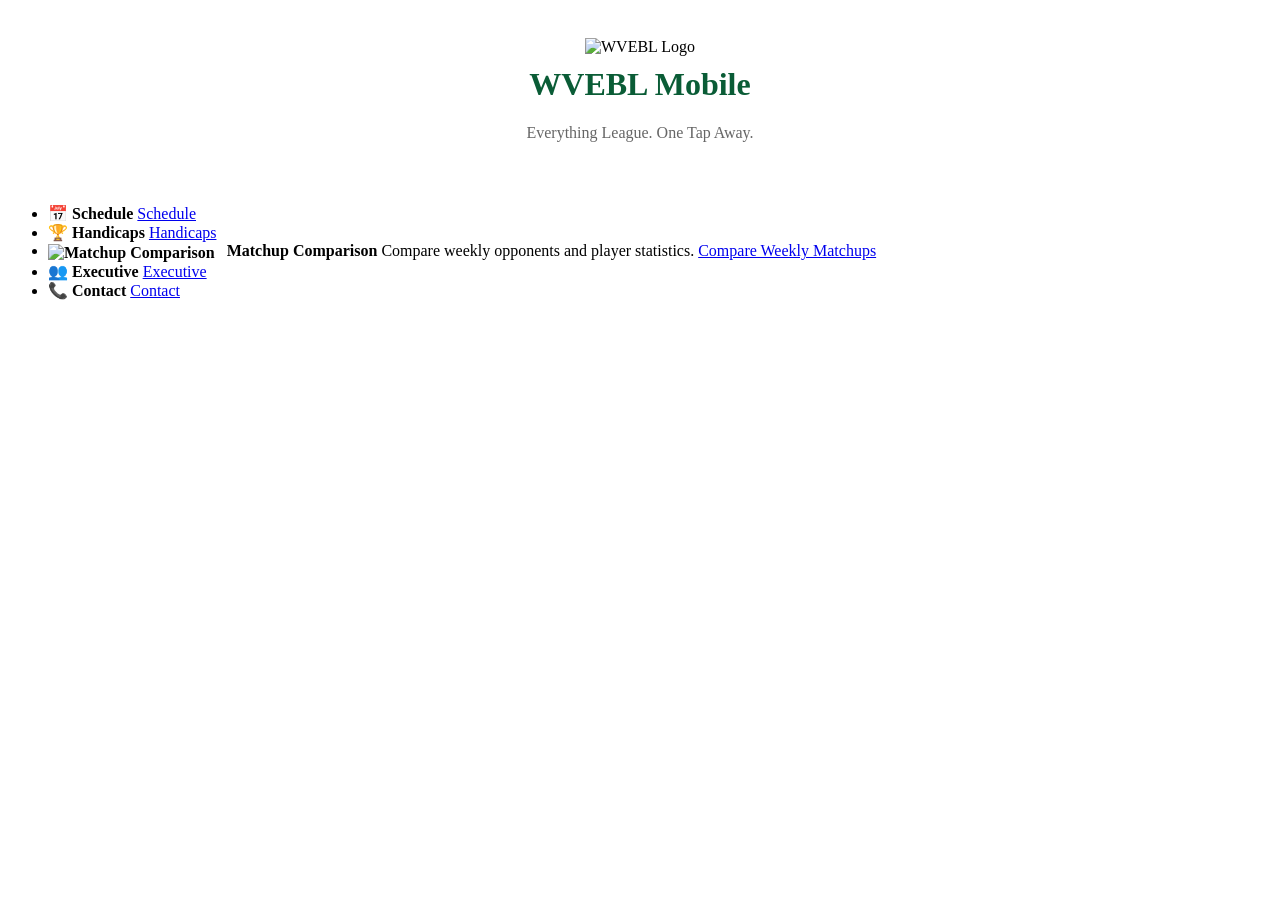
==== index.html @ 0a52151c "Add files via upload" ====
<!doctype html>
<html lang="en">

<head>

<meta charset="utf-8">
<meta name="viewport" content="width=device-width, initial-scale=1">

<title>WVEBL Mobile</title>

<link rel="stylesheet" href="css/style.css">

<link rel="manifest" href="manifest.json">

<link rel="apple-touch-icon"
      href="icons/logo.png">

<meta name="theme-color"
      content="#0a5c36">

</head>

<body>

<div style="text-align:center;padding:30px 10px;">

    <img src="icons/logo.png"
         alt="WVEBL Logo"
         style="width:140px;height:auto;">

    <h1 style="color:#0a5c36;margin-top:10px;">
        WVEBL Mobile
    </h1>

    <p style="color:#666;">
        Everything League. One Tap Away.
    </p>

</div>

<ul class="cards">

<li class="card">
<strong>📅 Schedule</strong>
<a href="schedule.html">Schedule</a>
</li>

<li class="card">
<strong>🏆 Handicaps</strong>
<a href="handicaps.html">Handicaps</a>
</li>

<li class="card">

    <strong>

        <img src="icons/matchup-balls.png"
             alt="Matchup Comparison"
             width="35"
             style="
             vertical-align:middle;
             margin-right:8px;">

        Matchup Comparison

    </strong>

    <span>
        Compare weekly opponents and player statistics.
    </span>

    <a href="matchups.html">
        Compare Weekly Matchups
    </a>

</li>

<li class="card">
<strong>👥 Executive</strong>
<a href="executive.html">Executive</a>
</li>

<li class="card">
<strong>📞 Contact</strong>
<a href="contact.html">Contact</a>
</li>

</ul>

</body>
</html>
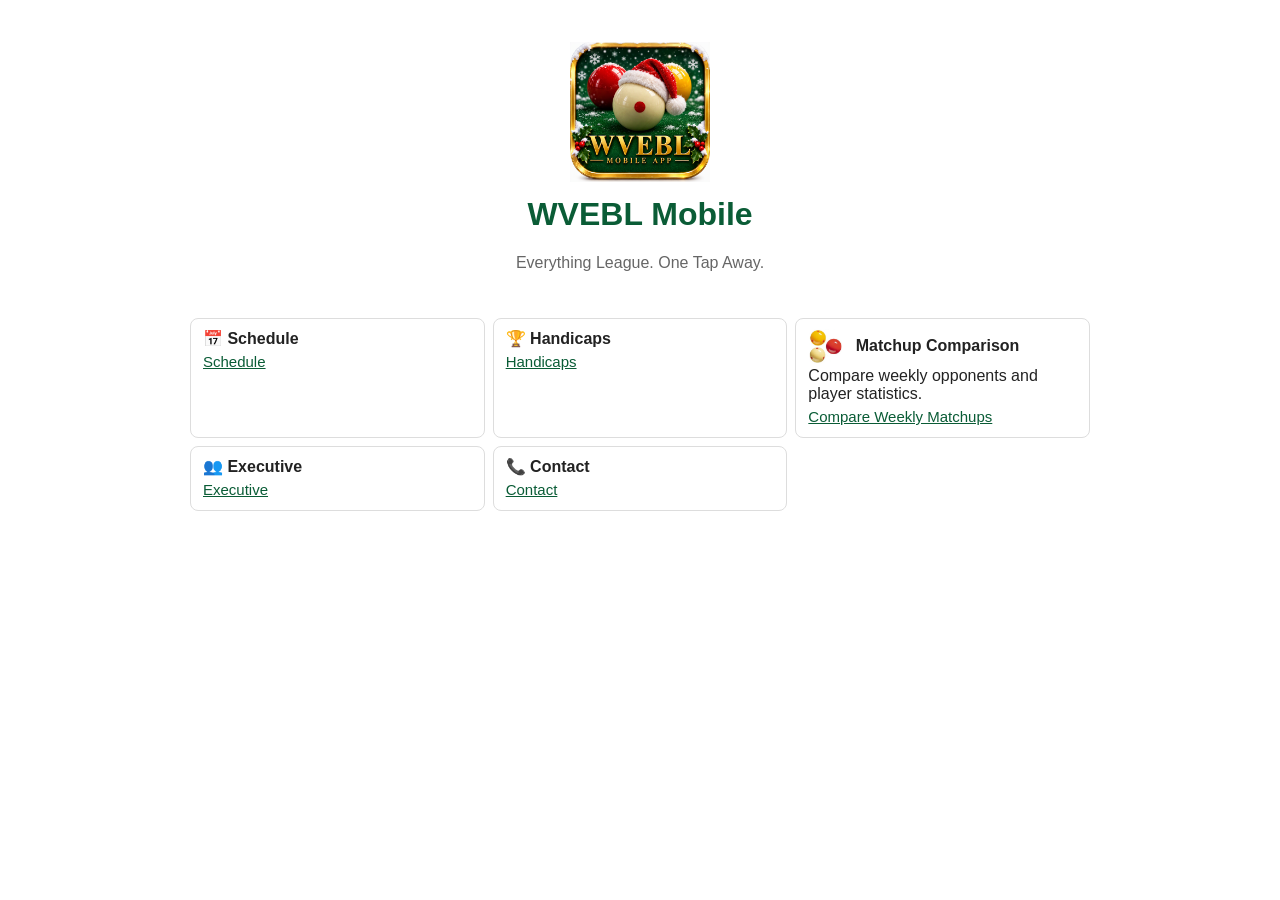
==== commit ad342cc9: "Add files via upload" ====
--- a/index.html
+++ b/index.html
@@ -13,7 +13,7 @@
 <link rel="manifest" href="manifest.json">
 
 <link rel="apple-touch-icon"
-      href="icons/logo.png">
+      href="icons/christmas-512.png">
 
 <meta name="theme-color"
       content="#0a5c36">
@@ -24,7 +24,7 @@
 
 <div style="text-align:center;padding:30px 10px;">
 
-    <img src="icons/logo.png"
+    <img src="icons/christmas-512.png"
          alt="WVEBL Logo"
          style="width:140px;height:auto;">
 
--- a/css/style.css
+++ b/css/style.css
@@ -0,0 +1,42 @@
+body{font-family:Arial,sans-serif;margin:0 auto;padding:12px;max-width:900px;color:#222}
+a{color:#0a5c36}
+.filters{display:flex;gap:8px;flex-wrap:wrap;margin-bottom:8px}
+.filters input,.filters select{font-size:16px;padding:8px;border:1px solid #bbb;border-radius:6px;flex:1 1 160px}
+#status{color:#666;font-size:14px}
+.table-wrap{overflow-x:auto}
+table{border-collapse:collapse;width:100%;font-size:15px}
+th,td{padding:8px 6px;border-bottom:1px solid #ddd;text-align:left;white-space:nowrap}
+th{background:#0a5c36;color:#fff;cursor:pointer;user-select:none;position:sticky;top:0}
+tbody tr:nth-child(even){background:#f4f8f5}
+.num{text-align:right}
+.toggle{display:flex;align-items:center;gap:6px;font-size:15px}
+#schedule h2{font-size:17px;margin:18px 0 6px}
+#schedule th{cursor:default;position:static}
+td.home{font-weight:bold}
+td.mine{color:#0a5c36;font-weight:bold}
+.links{display:flex;gap:16px;flex-wrap:wrap;margin-top:20px}
+.sub{color:#666;margin-top:-8px}
+h2{font-size:17px;margin:22px 0 8px;color:#0a5c36}
+.cards{list-style:none;padding:0;margin:0;display:grid;gap:8px;grid-template-columns:repeat(auto-fill,minmax(240px,1fr))}
+.card{border:1px solid #ddd;border-radius:8px;padding:10px 12px;display:flex;flex-direction:column;gap:3px;background:#fff}
+.card .role{font-size:13px;color:#666}
+.card a{font-size:15px;padding:2px 0;word-break:break-all}
+#clearFilters{
+    padding:8px 12px;
+    border:1px solid #bbb;
+    border-radius:6px;
+    background:#0a5c36;
+    color:white;
+    cursor:pointer;
+}
+
+#clearFilters:hover{
+    opacity:.9;
+}
+#summary{
+    margin:15px 0;
+}
+
+#comparison{
+    min-width:700px;
+}
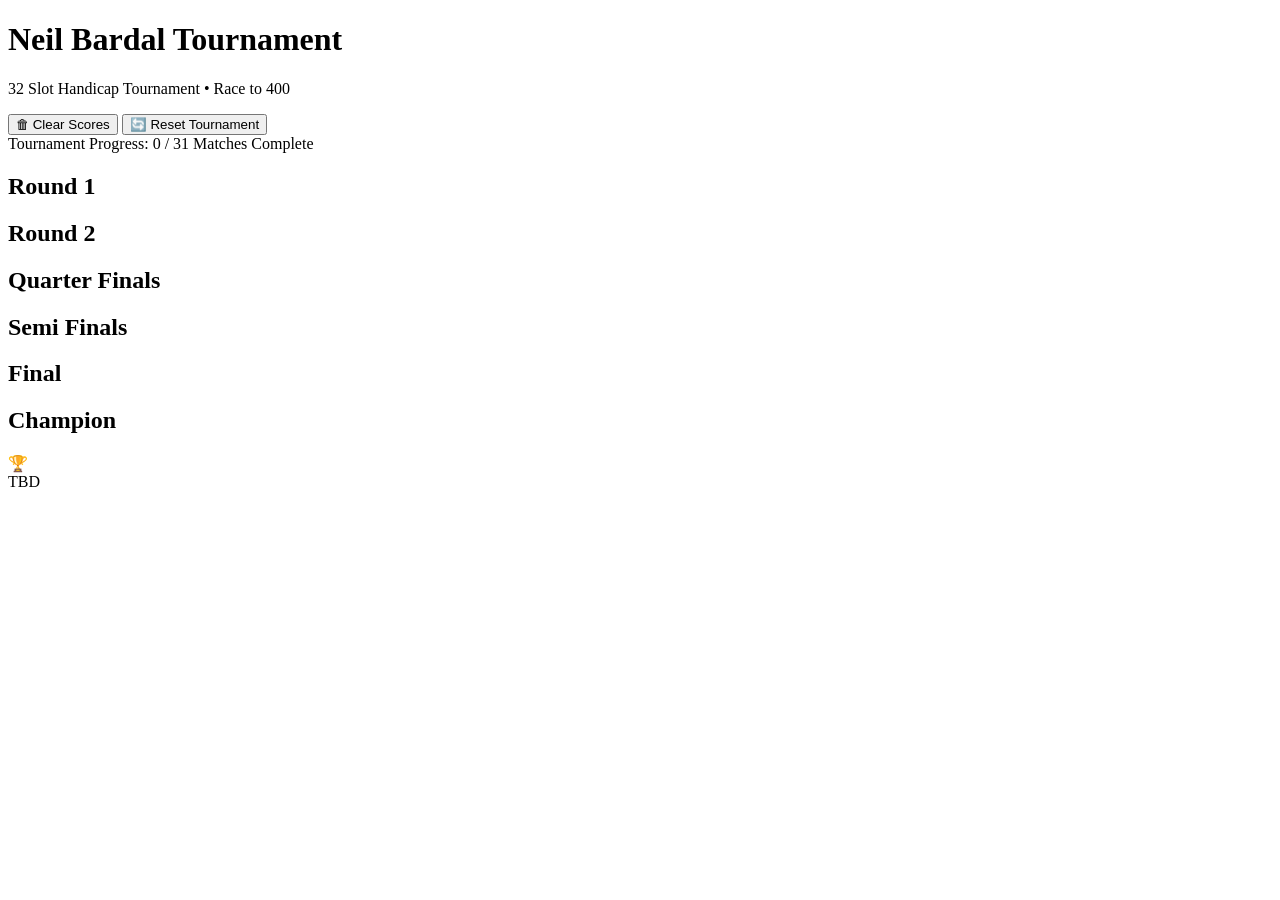
==== commit 19a0076b: "Add files via upload" ====
--- a/index.html
+++ b/index.html
@@ -1,91 +1,94 @@
-<!doctype html>
+<!DOCTYPE html>
 <html lang="en">
+<head>
+<meta charset="UTF-8">
+<meta name="viewport" content="width=device-width, initial-scale=1.0">
 
-<head>
+<title>Neil Bardal Tournament</title>
 
-<meta charset="utf-8">
-<meta name="viewport" content="width=device-width, initial-scale=1">
-
-<title>WVEBL Mobile</title>
-
-<link rel="stylesheet" href="css/style.css">
-
-<link rel="manifest" href="manifest.json">
-
-<link rel="apple-touch-icon"
-      href="icons/christmas-512.png">
-
-<meta name="theme-color"
-      content="#0a5c36">
-
+<link rel="stylesheet" href="bracket.css">
 </head>
 
 <body>
 
-<div style="text-align:center;padding:30px 10px;">
+<div class="container">
 
-    <img src="icons/christmas-512.png"
-         alt="WVEBL Logo"
-         style="width:140px;height:auto;">
+<h1>Neil Bardal Tournament</h1>
 
-    <h1 style="color:#0a5c36;margin-top:10px;">
-        WVEBL Mobile
-    </h1>
+<p class="subtitle">
+32 Slot Handicap Tournament • Race to 400
+</p>
 
-    <p style="color:#666;">
-        Everything League. One Tap Away.
-    </p>
+<div class="button-bar">
+<button onclick="clearScores()">🗑 Clear Scores</button>
+<button onclick="resetTournament()">🔄 Reset Tournament</button>
+</div>
+
+<div id="progressContainer">
+<div id="progressText">
+Tournament Progress: 0 / 31 Matches Complete
+</div>
+
+<div class="progressOuter">
+<div id="progressFill"></div>
+</div>
+</div>
+
+<div class="bracket-wrapper">
+
+<div class="bracket">
+
+<div class="round">
+<h2>Round 1</h2>
+<div id="round1"></div>
+</div>
+
+<div class="round">
+<h2>Round 2</h2>
+<div id="round2"></div>
+</div>
+
+<div class="round">
+<h2>Quarter Finals</h2>
+<div id="quarters"></div>
+</div>
+
+<div class="round">
+<h2>Semi Finals</h2>
+<div id="semis"></div>
+</div>
+
+<div class="round" id="finals">
+
+<h2>Final</h2>
+
+<div id="final"></div>
+
+<div class="champion-section">
+
+<h2>Champion</h2>
+
+<div class="champion-card">
+🏆
+<div id="championName">TBD</div>
+</div>
 
 </div>
 
-<ul class="cards">
+</div>
 
-<li class="card">
-<strong>📅 Schedule</strong>
-<a href="schedule.html">Schedule</a>
-</li>
+</div>
 
-<li class="card">
-<strong>🏆 Handicaps</strong>
-<a href="handicaps.html">Handicaps</a>
-</li>
+</div>
 
-<li class="card">
+</div>
 
-    <strong>
+</div>
 
-        <img src="icons/matchup-balls.png"
-             alt="Matchup Comparison"
-             width="35"
-             style="
-             vertical-align:middle;
-             margin-right:8px;">
+</div>
 
-        Matchup Comparison
-
-    </strong>
-
-    <span>
-        Compare weekly opponents and player statistics.
-    </span>
-
-    <a href="matchups.html">
-        Compare Weekly Matchups
-    </a>
-
-</li>
-
-<li class="card">
-<strong>👥 Executive</strong>
-<a href="executive.html">Executive</a>
-</li>
-
-<li class="card">
-<strong>📞 Contact</strong>
-<a href="contact.html">Contact</a>
-</li>
-
-</ul>
+<script src="players.js"></script>
+<script src="bracket.js"></script>
 
 </body>
 </html>
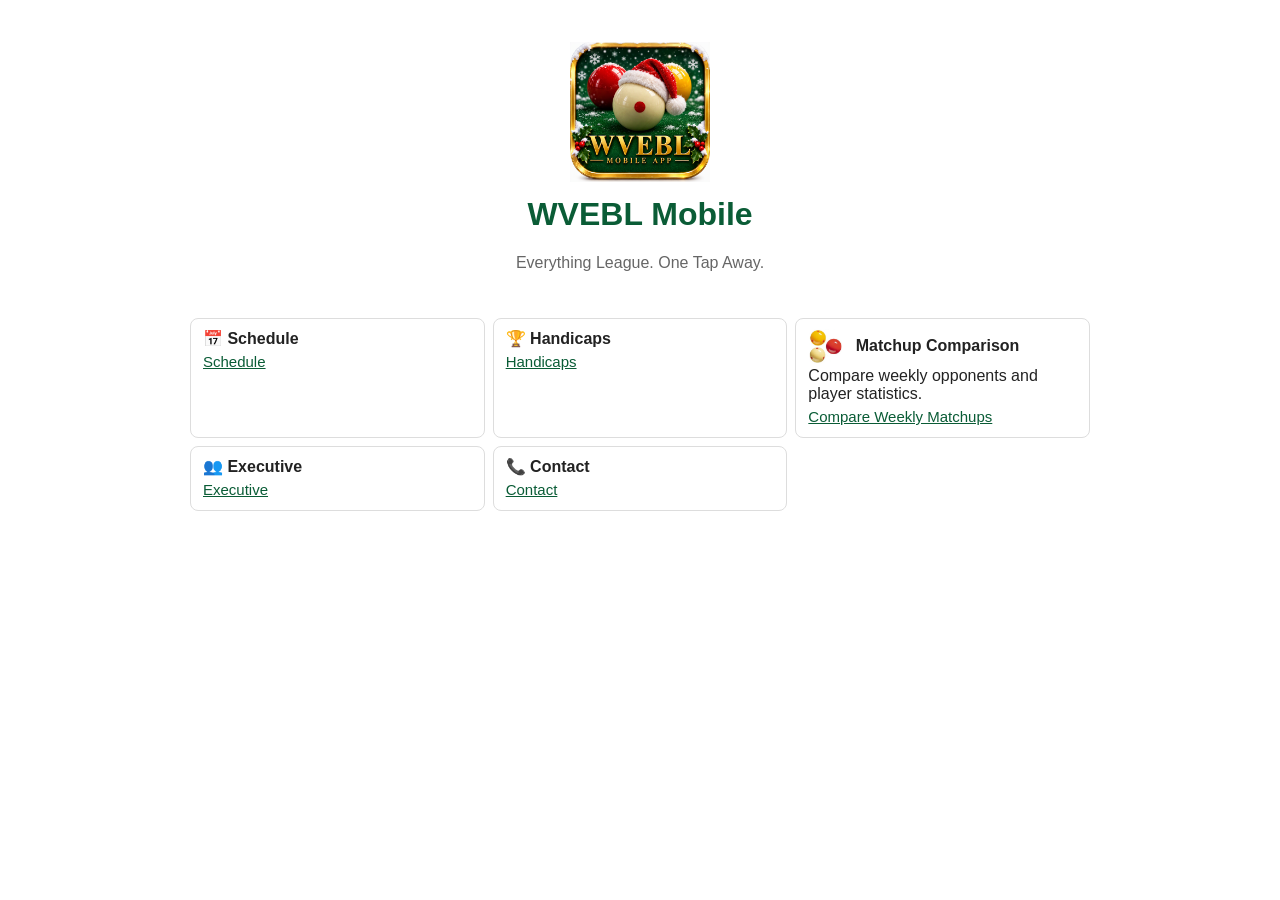
==== commit e94a8266: "Add files via upload" ====
--- a/index.html
+++ b/index.html
@@ -1,94 +1,91 @@
-<!DOCTYPE html>
+<!doctype html>
 <html lang="en">
+
 <head>
-<meta charset="UTF-8">
-<meta name="viewport" content="width=device-width, initial-scale=1.0">
 
-<title>Neil Bardal Tournament</title>
+<meta charset="utf-8">
+<meta name="viewport" content="width=device-width, initial-scale=1">
 
-<link rel="stylesheet" href="bracket.css">
+<title>WVEBL Mobile</title>
+
+<link rel="stylesheet" href="css/style.css">
+
+<link rel="manifest" href="manifest.json">
+
+<link rel="apple-touch-icon"
+      href="icons/christmas-512.png">
+
+<meta name="theme-color"
+      content="#0a5c36">
+
 </head>
 
 <body>
 
-<div class="container">
+<div style="text-align:center;padding:30px 10px;">
 
-<h1>Neil Bardal Tournament</h1>
+    <img src="icons/christmas-512.png"
+         alt="WVEBL Logo"
+         style="width:140px;height:auto;">
 
-<p class="subtitle">
-32 Slot Handicap Tournament • Race to 400
-</p>
+    <h1 style="color:#0a5c36;margin-top:10px;">
+        WVEBL Mobile
+    </h1>
 
-<div class="button-bar">
-<button onclick="clearScores()">🗑 Clear Scores</button>
-<button onclick="resetTournament()">🔄 Reset Tournament</button>
-</div>
-
-<div id="progressContainer">
-<div id="progressText">
-Tournament Progress: 0 / 31 Matches Complete
-</div>
-
-<div class="progressOuter">
-<div id="progressFill"></div>
-</div>
-</div>
-
-<div class="bracket-wrapper">
-
-<div class="bracket">
-
-<div class="round">
-<h2>Round 1</h2>
-<div id="round1"></div>
-</div>
-
-<div class="round">
-<h2>Round 2</h2>
-<div id="round2"></div>
-</div>
-
-<div class="round">
-<h2>Quarter Finals</h2>
-<div id="quarters"></div>
-</div>
-
-<div class="round">
-<h2>Semi Finals</h2>
-<div id="semis"></div>
-</div>
-
-<div class="round" id="finals">
-
-<h2>Final</h2>
-
-<div id="final"></div>
-
-<div class="champion-section">
-
-<h2>Champion</h2>
-
-<div class="champion-card">
-🏆
-<div id="championName">TBD</div>
-</div>
+    <p style="color:#666;">
+        Everything League. One Tap Away.
+    </p>
 
 </div>
 
-</div>
+<ul class="cards">
 
-</div>
+<li class="card">
+<strong>📅 Schedule</strong>
+<a href="schedule.html">Schedule</a>
+</li>
 
-</div>
+<li class="card">
+<strong>🏆 Handicaps</strong>
+<a href="handicaps.html">Handicaps</a>
+</li>
 
-</div>
+<li class="card">
 
-</div>
+    <strong>
 
-</div>
+        <img src="icons/matchup-balls.png"
+             alt="Matchup Comparison"
+             width="35"
+             style="
+             vertical-align:middle;
+             margin-right:8px;">
 
-<script src="players.js"></script>
-<script src="bracket.js"></script>
+        Matchup Comparison
+
+    </strong>
+
+    <span>
+        Compare weekly opponents and player statistics.
+    </span>
+
+    <a href="matchups.html">
+        Compare Weekly Matchups
+    </a>
+
+</li>
+
+<li class="card">
+<strong>👥 Executive</strong>
+<a href="executive.html">Executive</a>
+</li>
+
+<li class="card">
+<strong>📞 Contact</strong>
+<a href="contact.html">Contact</a>
+</li>
+
+</ul>
 
 </body>
 </html>
--- a/css/style.css
+++ b/css/style.css
@@ -0,0 +1,42 @@
+body{font-family:Arial,sans-serif;margin:0 auto;padding:12px;max-width:900px;color:#222}
+a{color:#0a5c36}
+.filters{display:flex;gap:8px;flex-wrap:wrap;margin-bottom:8px}
+.filters input,.filters select{font-size:16px;padding:8px;border:1px solid #bbb;border-radius:6px;flex:1 1 160px}
+#status{color:#666;font-size:14px}
+.table-wrap{overflow-x:auto}
+table{border-collapse:collapse;width:100%;font-size:15px}
+th,td{padding:8px 6px;border-bottom:1px solid #ddd;text-align:left;white-space:nowrap}
+th{background:#0a5c36;color:#fff;cursor:pointer;user-select:none;position:sticky;top:0}
+tbody tr:nth-child(even){background:#f4f8f5}
+.num{text-align:right}
+.toggle{display:flex;align-items:center;gap:6px;font-size:15px}
+#schedule h2{font-size:17px;margin:18px 0 6px}
+#schedule th{cursor:default;position:static}
+td.home{font-weight:bold}
+td.mine{color:#0a5c36;font-weight:bold}
+.links{display:flex;gap:16px;flex-wrap:wrap;margin-top:20px}
+.sub{color:#666;margin-top:-8px}
+h2{font-size:17px;margin:22px 0 8px;color:#0a5c36}
+.cards{list-style:none;padding:0;margin:0;display:grid;gap:8px;grid-template-columns:repeat(auto-fill,minmax(240px,1fr))}
+.card{border:1px solid #ddd;border-radius:8px;padding:10px 12px;display:flex;flex-direction:column;gap:3px;background:#fff}
+.card .role{font-size:13px;color:#666}
+.card a{font-size:15px;padding:2px 0;word-break:break-all}
+#clearFilters{
+    padding:8px 12px;
+    border:1px solid #bbb;
+    border-radius:6px;
+    background:#0a5c36;
+    color:white;
+    cursor:pointer;
+}
+
+#clearFilters:hover{
+    opacity:.9;
+}
+#summary{
+    margin:15px 0;
+}
+
+#comparison{
+    min-width:700px;
+}
